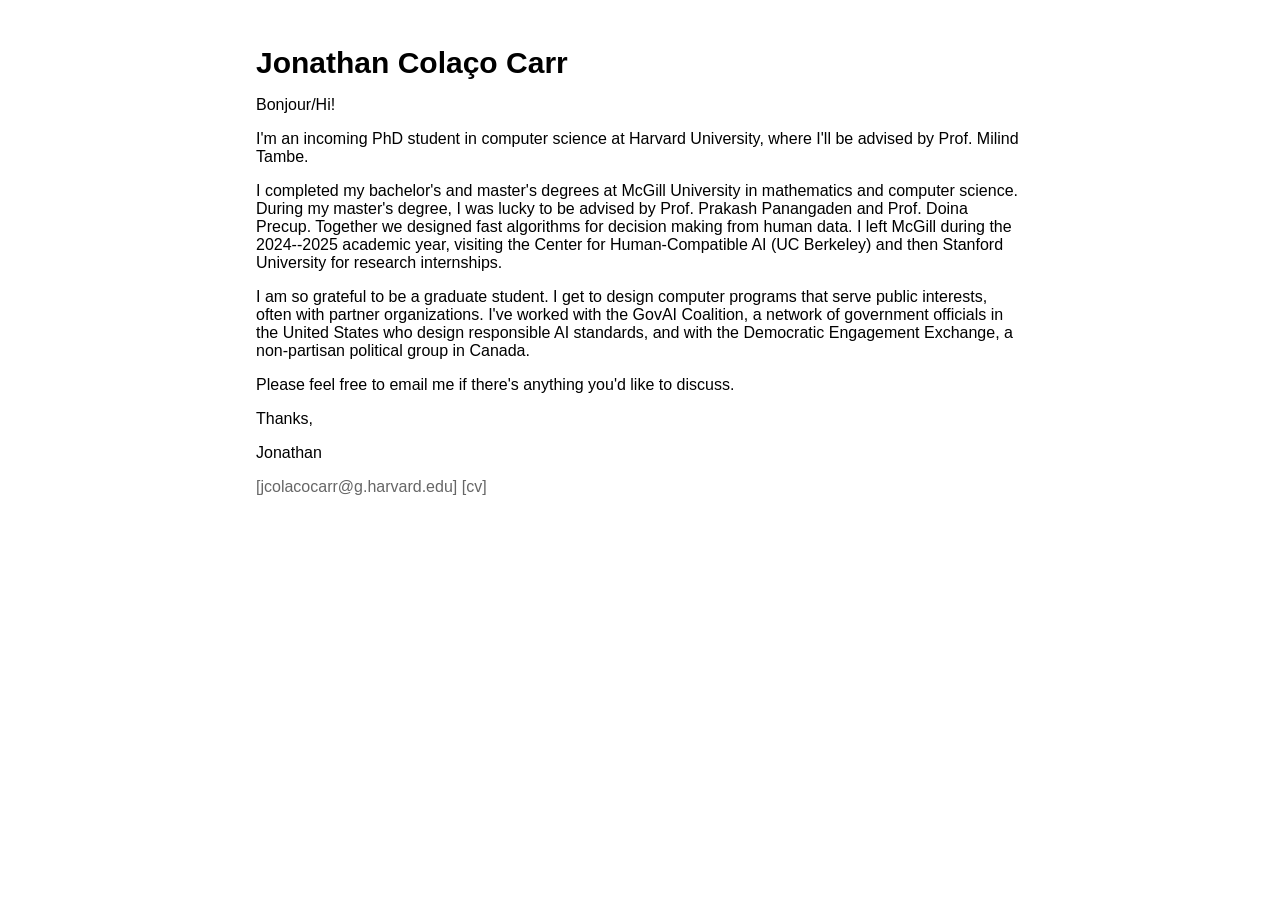
==== index.html @ 4a64e626 "Update wording" ====
<!DOCTYPE html>
<html lang="en">
<head>
    <meta charset="UTF-8">
    <link rel="preconnect" href="https://fonts.googleapis.com">
<link rel="preconnect" href="https://fonts.gstatic.com" crossorigin>
<link href="https://fonts.googleapis.com/css2?family=EB+Garamond:ital,wght@0,400..800;1,400..800&family=IBM+Plex+Sans+Condensed:ital,wght@0,100;0,200;0,300;0,400;0,500;0,600;0,700;1,100;1,200;1,300;1,400;1,500;1,600;1,700&family=Lora:ital,wght@0,400..700;1,400..700&display=swap" rel="stylesheet">
    <title>Jonathan Cola&ccedil;o Carr</title>
    <link rel="stylesheet" href="styles.css">
</head>
<body>
<div id="page-container">
    <div id="content-wrap">
    <h1>Jonathan Cola&ccedil;o Carr</h1>
    <div id="body-wrapper">
        <!--
        <div id="greetings">
            <h3>Bonjour/Hi!</h3>
        </div>
        -->
        <div id="bio" class="lora-light">
            <p>Bonjour/Hi!</p>
            <p> I'm an incoming PhD student in computer science at Harvard University, where I'll be advised by <a href="https://teamcore.seas.harvard.edu/tambe/" class="noFrills">Prof. Milind Tambe</a>.
            <!--
            <a href="https://mila.quebec/en" class="noFrills">Mila</a>. I'm advised by <a href="https://www.cs.mcgill.ca/~prakash/" class="noFrills">Prof. Prakash Panangaden</a> and <a href="https://cs.mcgill.ca/~dprecup/" class="noFrills">Prof. Doina Precup</a>, and I do research on value alignment. In September 2026, I will begin a PhD at Harvard University.
            -->
            </p>
            <p>I completed my bachelor's and master's degrees at McGill University in mathematics and computer science. During my master's degree, I was lucky to be advised by <a href="https://cs.mcgill.ca/~prakash/" class="noFrills">Prof. Prakash Panangaden</a> and <a href="https://cs.mcgill.ca/~dprecup/" class="noFrills">Prof. Doina Precup</a>. Together we designed fast algorithms for decision making from human data. I left McGill during the 2024--2025 academic year, visiting the <a href="https://humancompatible.ai/" class="noFrills">Center for Human-Compatible AI</a> (UC Berkeley) and then Stanford University for research internships.
            </p>

            <!--
            <p>
            I was a visiting student researcher at Stanford University during the 2024&#8211;2025 academic year, where I worked with <a href="https://web.stanford.edu/~bvr/" class="noFrills">Prof. Benjamin Van Roy</a>. Prior to that, I was a research intern at the <a href="https://humancompatible.ai/" class="noFrills">Center for Human-Compatible AI</a> (UC Berkeley), working with <a href="https://camallen.net/" class="noFrills">Cameron Allen</a>. My master’s research was supported by the NSERC Canada Graduate Scholarship and a Mitacs GlobaLink research award.
            </p>

            <p>My recent projects have asked a few simple questions:<br>
            <ul>
            <li><i>Which preference models can AI systems satisfy?</i> Many sequential decision-making algorithms assume that our goals can be captured by a single statistic (sometimes called ``reward'').
                This is often not the case, and I've explored two alternative algorithms that can handle different kinds feedback.
            </li>
            <br>
            <li><i>What is the "Helpful and Harmless" tradeoff? What resolves it?</i> After a thorough audit of this alledged trade-off in language models, this seemed less of a fundamental problem and more of a methodology problem.
                I believe that adding structure to the data will help. I've shown that this works for agents in sequential decision-making tasks.
            </li>
            </ul>
            </p>
            -->
            <p>
                I am so grateful to be a graduate student. I get to design computer programs that serve public interests, often with partner organizations. I've worked with the <a href="https://www.sanjoseca.gov/your-government/departments-offices/information-technology/ai-reviews-algorithm-register/govai-coalition" class="noFrills">GovAI Coalition</a>, a network of government officials in the United States who design responsible AI standards, and with the <a href="https://www.engagedemocracy.ca/" class="noFrills">Democratic Engagement Exchange</a>, a non-partisan political group in Canada.
            </p>
            <p>
                Please feel free to email me if there's anything you'd like to discuss.
            </p>
            <p>
                Thanks,
            </p>
            <p>Jonathan</p>
        </div>
    <div id="email-wrapper">
        <p>[<a href="mailto:jonathan.colacocarr@mail.mcgill.ca" class="noFrills">jcolacocarr@g.harvard.edu</a>]
        [<a href="J_Colaco_Carr_cv_aug2026.pdf" class="noFrills">cv</a>]
    </div>
    <!--
    <div id="links" class="ibm-plex-sans-condensed-light">
        <p><span style="font-size:1.17em">You can find my work on</span><br>
            <a href="https://scholar.google.com/citations?user=IRKWTTwAAAAJ&hl=en">Google Scholar</a>,
            <a href="https://github.com/j-c-carr/">GitHub</a> or
            <a href="https://www.linkedin.com/in/jonathan-colaco-carr/">Linkedin</a>.
    </div>
    -->
    </div>
    </div>
</div>
</body>
</html>
---- styles.css ----
html, body {
  margin: 0;
  font-family: "HelveticaNeue-Light", Helvetica, Arial, sans-serif;
}
#page-container {
  position: relative;
  min-height: 90vh;
}

#content-wrap {
  padding-bottom: 4em; /* space for footer */
}

h1 {
    padding-left: 20%;
    font-size: 30px;
    font-family: "HelveticaNeue-Light", Helvetica, Arial, sans-serif;
  margin-bottom: 0.25rem;
}
h3 {
  font-family: "HelveticaNeue-Light", Helvetica, Arial, sans-serif;
}

#email-wrapper {
  max-width: 800px;
  padding-left: 0%;
  padding-right: 20%;
  color: #666;
  font-family: "HelveticaNeue-Light", Helvetica, Arial, sans-serif;
}

#email-wrapper p {
  margin: 0;
}

body {
  padding-top: 2%;
}

#body-wrapper {
  max-width: 800px;
  padding-left: 20%;
  padding-right: 20%;
}
#links {
  padding-top: 2%;
  text-align: right;
}
a {
  color: #800080;
}

a.noFrills,
a.noFrills:visited,
a.noFrills:hover,
a.noFrills:active,
a.noFrills:focus {
  color: inherit;       /* Use the surrounding text color */
  text-decoration: none; /* Remove underline */
  pointer-events: auto; /* Keeps it clickable; remove if you don't want it to behave like a link */
}
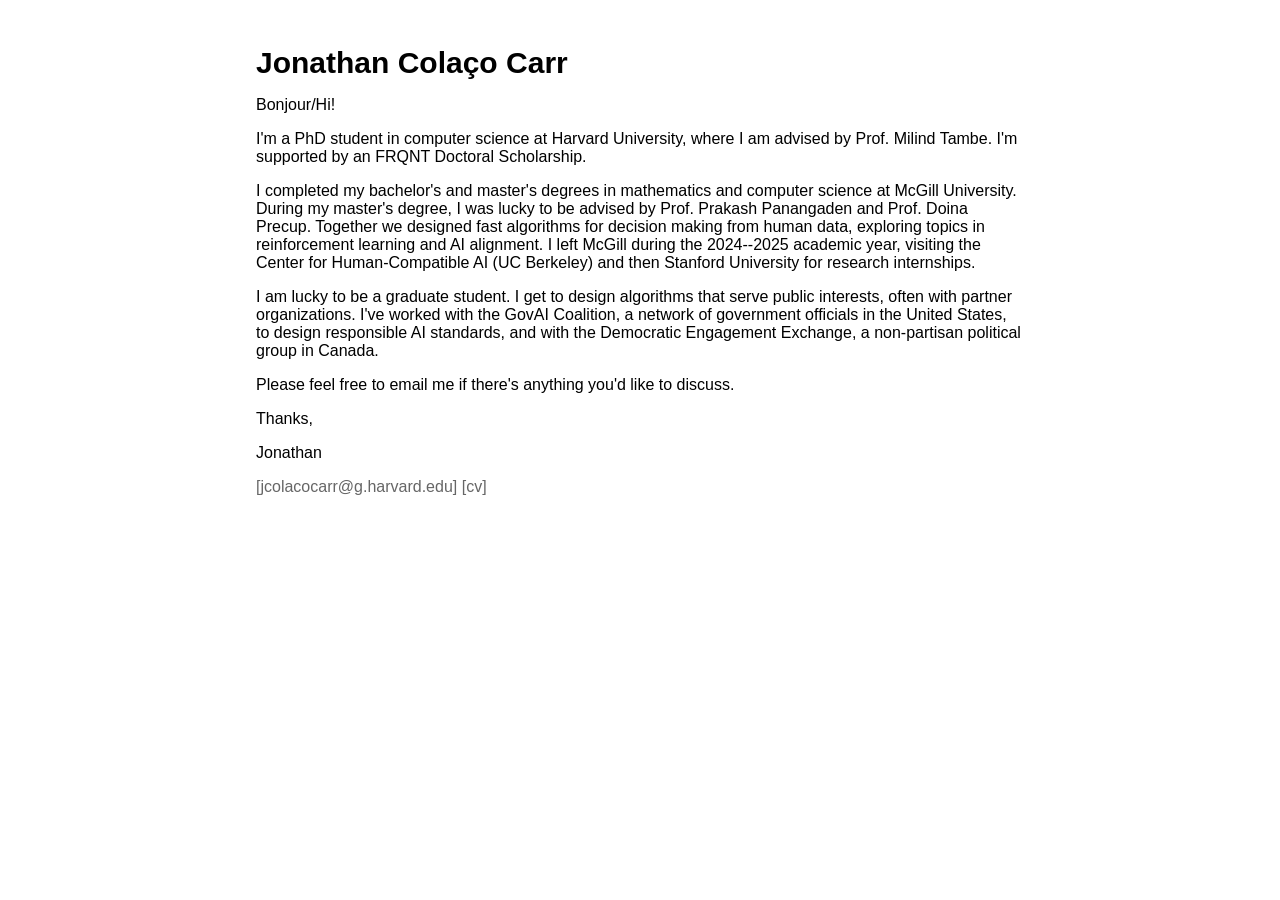
==== commit 7b5026ed: "Update index" ====
--- a/index.html
+++ b/index.html
@@ -20,12 +20,12 @@
         -->
         <div id="bio" class="lora-light">
             <p>Bonjour/Hi!</p>
-            <p> I'm an incoming PhD student in computer science at Harvard University, where I'll be advised by <a href="https://teamcore.seas.harvard.edu/tambe/" class="noFrills">Prof. Milind Tambe</a>.
+            <p> I'm a PhD student in computer science at Harvard University, where I am advised by <a href="https://teamcore.seas.harvard.edu/tambe/" class="noFrills">Prof. Milind Tambe</a>. I'm supported by an FRQNT Doctoral Scholarship.
             <!--
             <a href="https://mila.quebec/en" class="noFrills">Mila</a>. I'm advised by <a href="https://www.cs.mcgill.ca/~prakash/" class="noFrills">Prof. Prakash Panangaden</a> and <a href="https://cs.mcgill.ca/~dprecup/" class="noFrills">Prof. Doina Precup</a>, and I do research on value alignment. In September 2026, I will begin a PhD at Harvard University.
             -->
             </p>
-            <p>I completed my bachelor's and master's degrees at McGill University in mathematics and computer science. During my master's degree, I was lucky to be advised by <a href="https://cs.mcgill.ca/~prakash/" class="noFrills">Prof. Prakash Panangaden</a> and <a href="https://cs.mcgill.ca/~dprecup/" class="noFrills">Prof. Doina Precup</a>. Together we designed fast algorithms for decision making from human data. I left McGill during the 2024--2025 academic year, visiting the <a href="https://humancompatible.ai/" class="noFrills">Center for Human-Compatible AI</a> (UC Berkeley) and then Stanford University for research internships.
+            <p>I completed my bachelor's and master's degrees in mathematics and computer science at McGill University. During my master's degree, I was lucky to be advised by <a href="https://cs.mcgill.ca/~prakash/" class="noFrills">Prof. Prakash Panangaden</a> and <a href="https://cs.mcgill.ca/~dprecup/" class="noFrills">Prof. Doina Precup</a>. Together we designed fast algorithms for decision making from human data, exploring topics in reinforcement learning and AI alignment. I left McGill during the 2024--2025 academic year, visiting the <a href="https://humancompatible.ai/" class="noFrills">Center for Human-Compatible AI</a> (UC Berkeley) and then Stanford University for research internships.
             </p>
 
             <!--
@@ -46,7 +46,7 @@
             </p>
             -->
             <p>
-                I am so grateful to be a graduate student. I get to design computer programs that serve public interests, often with partner organizations. I've worked with the <a href="https://www.sanjoseca.gov/your-government/departments-offices/information-technology/ai-reviews-algorithm-register/govai-coalition" class="noFrills">GovAI Coalition</a>, a network of government officials in the United States who design responsible AI standards, and with the <a href="https://www.engagedemocracy.ca/" class="noFrills">Democratic Engagement Exchange</a>, a non-partisan political group in Canada.
+                I am lucky to be a graduate student. I get to design algorithms that serve public interests, often with partner organizations. I've worked with the <a href="https://www.sanjoseca.gov/your-government/departments-offices/information-technology/ai-reviews-algorithm-register/govai-coalition" class="noFrills">GovAI Coalition</a>, a network of government officials in the United States, to design responsible AI standards, and with the <a href="https://www.engagedemocracy.ca/" class="noFrills">Democratic Engagement Exchange</a>, a non-partisan political group in Canada.
             </p>
             <p>
                 Please feel free to email me if there's anything you'd like to discuss.
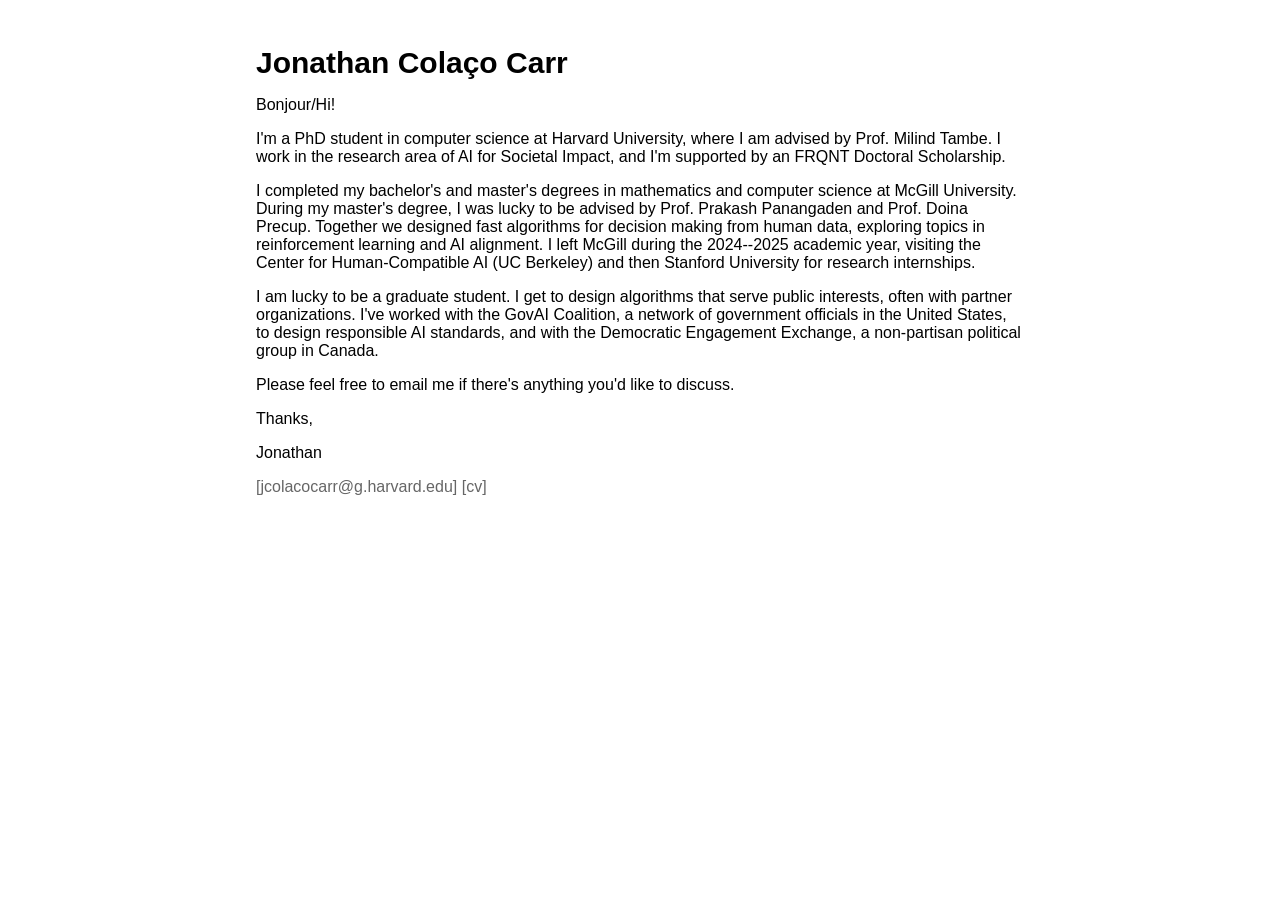
==== commit 742ac208: "Add societal impact" ====
--- a/index.html
+++ b/index.html
@@ -20,7 +20,7 @@
         -->
         <div id="bio" class="lora-light">
             <p>Bonjour/Hi!</p>
-            <p> I'm a PhD student in computer science at Harvard University, where I am advised by <a href="https://teamcore.seas.harvard.edu/tambe/" class="noFrills">Prof. Milind Tambe</a>. I'm supported by an FRQNT Doctoral Scholarship.
+            <p> I'm a PhD student in computer science at Harvard University, where I am advised by <a href="https://teamcore.seas.harvard.edu/tambe/" class="noFrills">Prof. Milind Tambe</a>. I work in the research area of AI for Societal Impact, and I'm supported by an FRQNT Doctoral Scholarship.
             <!--
             <a href="https://mila.quebec/en" class="noFrills">Mila</a>. I'm advised by <a href="https://www.cs.mcgill.ca/~prakash/" class="noFrills">Prof. Prakash Panangaden</a> and <a href="https://cs.mcgill.ca/~dprecup/" class="noFrills">Prof. Doina Precup</a>, and I do research on value alignment. In September 2026, I will begin a PhD at Harvard University.
             -->
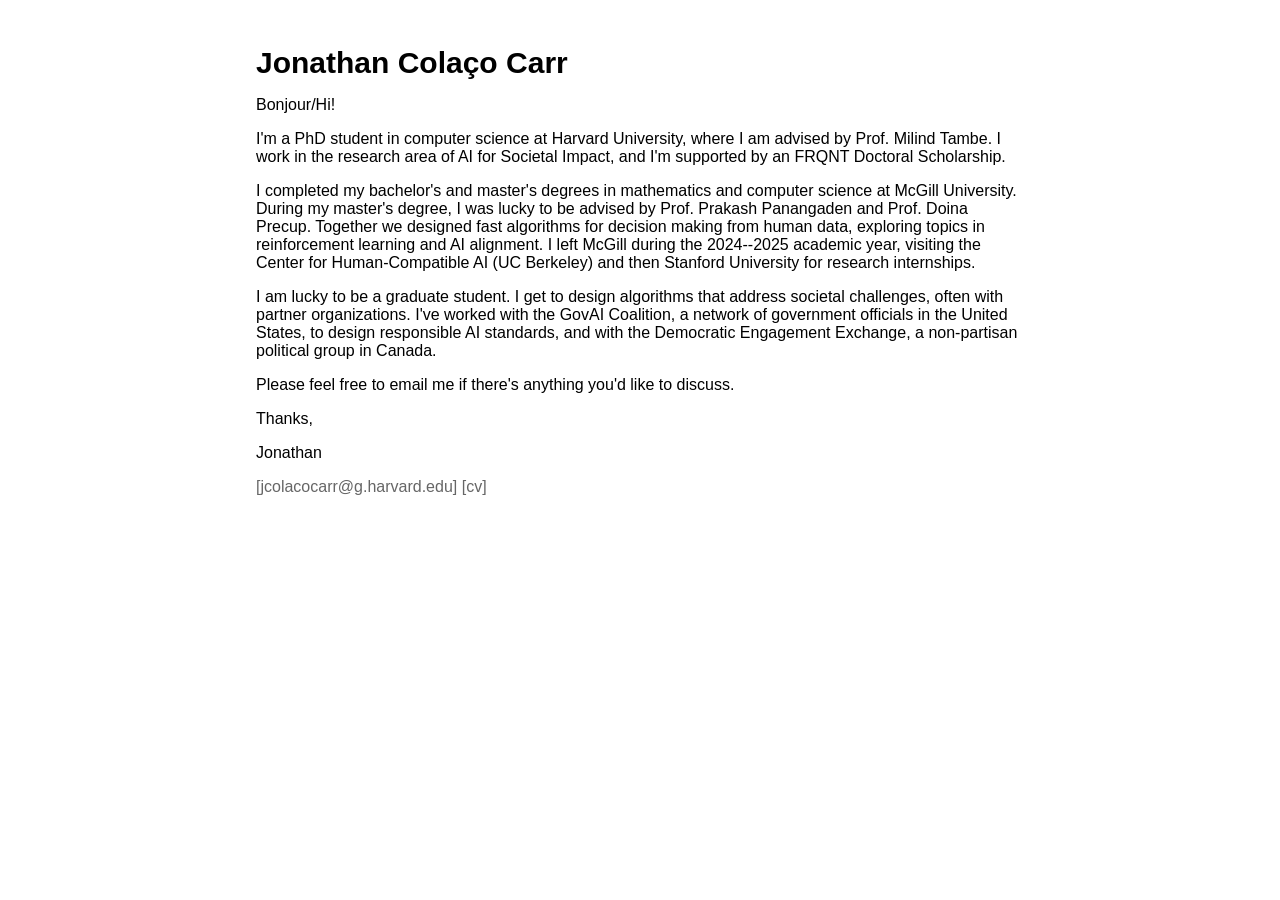
==== commit deb12dfc: "Remove bookmarks from cv" ====
--- a/index.html
+++ b/index.html
@@ -46,7 +46,7 @@
             </p>
             -->
             <p>
-                I am lucky to be a graduate student. I get to design algorithms that serve public interests, often with partner organizations. I've worked with the <a href="https://www.sanjoseca.gov/your-government/departments-offices/information-technology/ai-reviews-algorithm-register/govai-coalition" class="noFrills">GovAI Coalition</a>, a network of government officials in the United States, to design responsible AI standards, and with the <a href="https://www.engagedemocracy.ca/" class="noFrills">Democratic Engagement Exchange</a>, a non-partisan political group in Canada.
+                I am lucky to be a graduate student. I get to design algorithms that address societal challenges, often with partner organizations. I've worked with the <a href="https://www.sanjoseca.gov/your-government/departments-offices/information-technology/ai-reviews-algorithm-register/govai-coalition" class="noFrills">GovAI Coalition</a>, a network of government officials in the United States, to design responsible AI standards, and with the <a href="https://www.engagedemocracy.ca/" class="noFrills">Democratic Engagement Exchange</a>, a non-partisan political group in Canada.
             </p>
             <p>
                 Please feel free to email me if there's anything you'd like to discuss.
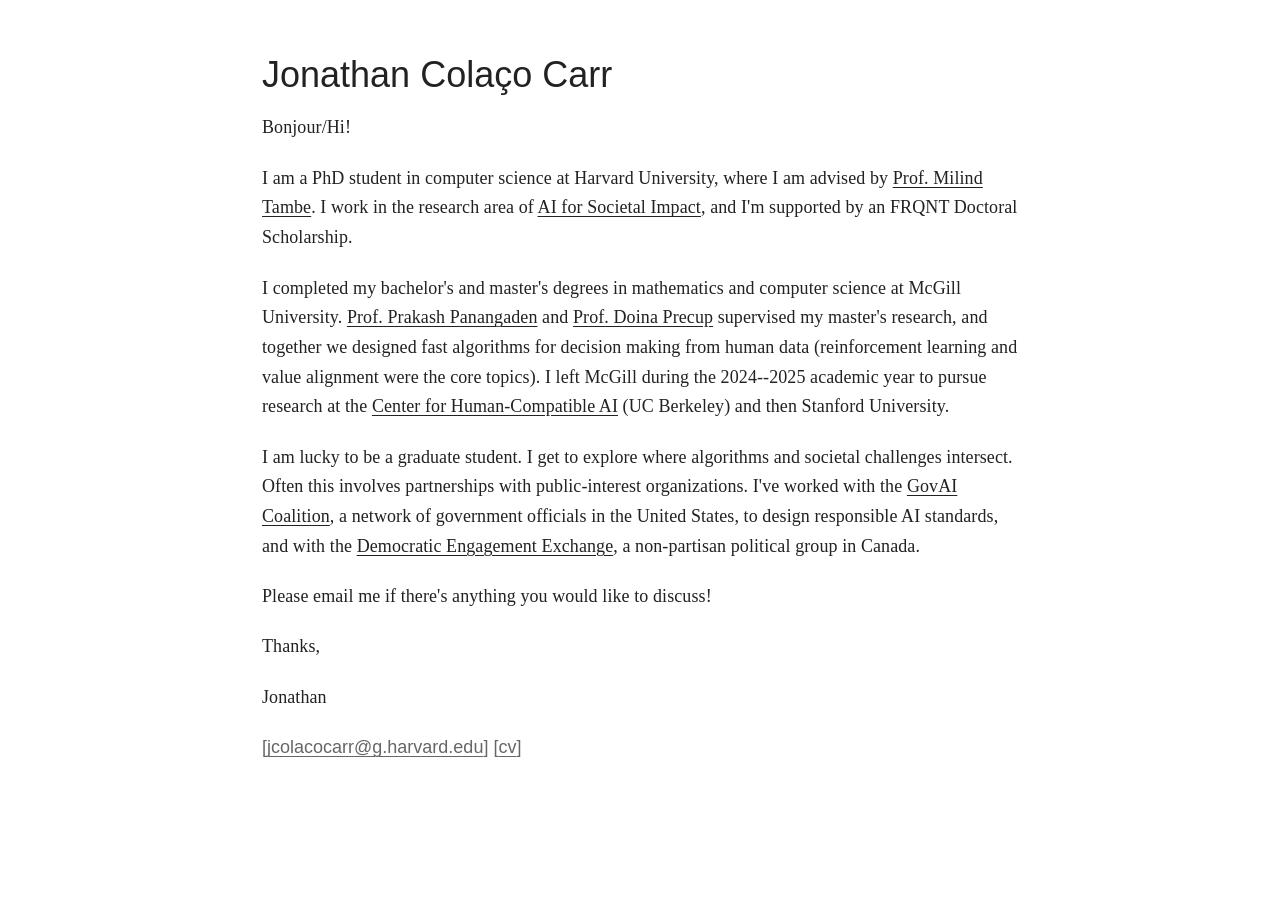
==== commit 56a95a70: "Improve site readability" ====
--- a/index.html
+++ b/index.html
@@ -20,12 +20,12 @@
         -->
         <div id="bio" class="lora-light">
             <p>Bonjour/Hi!</p>
-            <p> I'm a PhD student in computer science at Harvard University, where I am advised by <a href="https://teamcore.seas.harvard.edu/tambe/" class="noFrills">Prof. Milind Tambe</a>. I work in the research area of AI for Societal Impact, and I'm supported by an FRQNT Doctoral Scholarship.
+            <p> I am a PhD student in computer science at Harvard University, where I am advised by <a href="https://teamcore.seas.harvard.edu/tambe/" class="noFrills">Prof. Milind Tambe</a>. I work in the research area of <a href="https://www.computer.org/csdl/magazine/ex/2025/03/11031151/27sQKxTfXIk" class="noFrills">AI for Societal Impact</a>, and I'm supported by an FRQNT Doctoral Scholarship.
             <!--
             <a href="https://mila.quebec/en" class="noFrills">Mila</a>. I'm advised by <a href="https://www.cs.mcgill.ca/~prakash/" class="noFrills">Prof. Prakash Panangaden</a> and <a href="https://cs.mcgill.ca/~dprecup/" class="noFrills">Prof. Doina Precup</a>, and I do research on value alignment. In September 2026, I will begin a PhD at Harvard University.
             -->
             </p>
-            <p>I completed my bachelor's and master's degrees in mathematics and computer science at McGill University. During my master's degree, I was lucky to be advised by <a href="https://cs.mcgill.ca/~prakash/" class="noFrills">Prof. Prakash Panangaden</a> and <a href="https://cs.mcgill.ca/~dprecup/" class="noFrills">Prof. Doina Precup</a>. Together we designed fast algorithms for decision making from human data, exploring topics in reinforcement learning and AI alignment. I left McGill during the 2024--2025 academic year, visiting the <a href="https://humancompatible.ai/" class="noFrills">Center for Human-Compatible AI</a> (UC Berkeley) and then Stanford University for research internships.
+            <p>I completed my bachelor's and master's degrees in mathematics and computer science at McGill University. <a href="https://cs.mcgill.ca/~prakash/" class="noFrills">Prof. Prakash Panangaden</a> and <a href="https://cs.mcgill.ca/~dprecup/" class="noFrills">Prof. Doina Precup</a> supervised my master's research, and together we designed fast algorithms for decision making from human data (reinforcement learning and value alignment were the core topics). I left McGill during the 2024--2025 academic year to pursue research at the <a href="https://humancompatible.ai/" class="noFrills">Center for Human-Compatible AI</a> (UC Berkeley) and then Stanford University.
             </p>
 
             <!--
@@ -46,10 +46,10 @@
             </p>
             -->
             <p>
-                I am lucky to be a graduate student. I get to design algorithms that address societal challenges, often with partner organizations. I've worked with the <a href="https://www.sanjoseca.gov/your-government/departments-offices/information-technology/ai-reviews-algorithm-register/govai-coalition" class="noFrills">GovAI Coalition</a>, a network of government officials in the United States, to design responsible AI standards, and with the <a href="https://www.engagedemocracy.ca/" class="noFrills">Democratic Engagement Exchange</a>, a non-partisan political group in Canada.
+                I am lucky to be a graduate student. I get to explore where algorithms and societal challenges intersect. Often this involves partnerships with public-interest organizations. I've worked with the <a href="https://www.sanjoseca.gov/your-government/departments-offices/information-technology/ai-reviews-algorithm-register/govai-coalition" class="noFrills">GovAI Coalition</a>, a network of government officials in the United States, to design responsible AI standards, and with the <a href="https://www.engagedemocracy.ca/" class="noFrills">Democratic Engagement Exchange</a>, a non-partisan political group in Canada.
             </p>
             <p>
-                Please feel free to email me if there's anything you'd like to discuss.
+                Please email me if there's anything you would like to discuss!
             </p>
             <p>
                 Thanks,
--- a/styles.css
+++ b/styles.css
@@ -1,6 +1,9 @@
 html, body {
   margin: 0;
-  font-family: "HelveticaNeue-Light", Helvetica, Arial, sans-serif;
+  font-family: "Lora", Georgia, serif;
+  color: #222;
+  font-size: 18px;
+  line-height: 1.65;
 }
 #page-container {
   position: relative;
@@ -12,19 +15,24 @@
 }
 
 h1 {
-    padding-left: 20%;
-    font-size: 30px;
-    font-family: "HelveticaNeue-Light", Helvetica, Arial, sans-serif;
-  margin-bottom: 0.25rem;
+  width: min(42rem, 100%);
+  margin: 0 auto 1rem;
+  padding: 0;
+  font-family: "IBM Plex Sans Condensed", Helvetica, Arial, sans-serif;
+  font-size: 2rem;
+  font-weight: 500;
+  line-height: 1.15;
 }
 h3 {
   font-family: "HelveticaNeue-Light", Helvetica, Arial, sans-serif;
 }
 
 #email-wrapper {
-  max-width: 800px;
-  padding-left: 0%;
-  padding-right: 20%;
+  box-sizing: border-box;
+  width: min(42rem, 100%);
+  max-width: none;
+  margin: 0 auto;
+  padding: 0;
   color: #666;
   font-family: "HelveticaNeue-Light", Helvetica, Arial, sans-serif;
 }
@@ -34,13 +42,20 @@
 }
 
 body {
-  padding-top: 2%;
+  padding: 3rem 1.25rem;
 }
 
 #body-wrapper {
-  max-width: 800px;
-  padding-left: 20%;
-  padding-right: 20%;
+  box-sizing: border-box;
+  width: min(42rem, 100%);
+  max-width: none;
+  margin: 0 auto;
+  padding: 0;
+}
+
+#bio p {
+  margin: 0 0 1.15rem;
+  letter-spacing: 0.005em;
 }
 #links {
   padding-top: 2%;
@@ -55,8 +70,10 @@
 a.noFrills:hover,
 a.noFrills:active,
 a.noFrills:focus {
-  color: inherit;       /* Use the surrounding text color */
-  text-decoration: none; /* Remove underline */
-  pointer-events: auto; /* Keeps it clickable; remove if you don't want it to behave like a link */
+  color: inherit;
+  text-decoration: underline;
+  text-decoration-thickness: 1px;
+  text-underline-offset: 0.14em;
+  pointer-events: auto;
 }
 
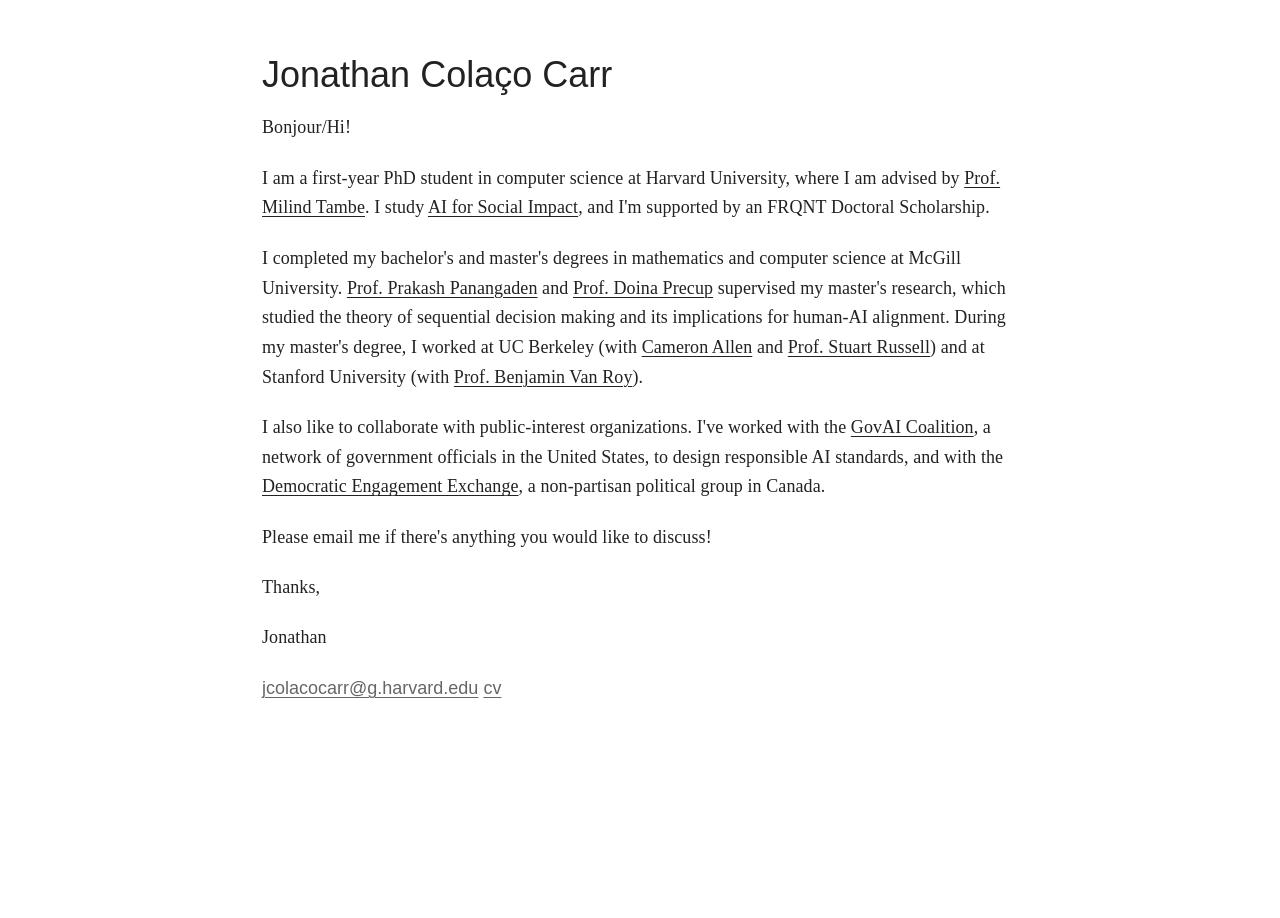
==== commit 98d8301e: "Update index" ====
--- a/index.html
+++ b/index.html
@@ -20,12 +20,12 @@
         -->
         <div id="bio" class="lora-light">
             <p>Bonjour/Hi!</p>
-            <p> I am a PhD student in computer science at Harvard University, where I am advised by <a href="https://teamcore.seas.harvard.edu/tambe/" class="noFrills">Prof. Milind Tambe</a>. I work in the research area of <a href="https://www.computer.org/csdl/magazine/ex/2025/03/11031151/27sQKxTfXIk" class="noFrills">AI for Societal Impact</a>, and I'm supported by an FRQNT Doctoral Scholarship.
+            <p> I am a first-year PhD student in computer science at Harvard University, where I am advised by <a href="https://teamcore.seas.harvard.edu/tambe/" class="noFrills">Prof. Milind Tambe</a>. I study <a href="https://www.computer.org/csdl/magazine/ex/2025/03/11031151/27sQKxTfXIk" class="noFrills">AI for Social Impact</a>, and I'm supported by an FRQNT Doctoral Scholarship.
             <!--
             <a href="https://mila.quebec/en" class="noFrills">Mila</a>. I'm advised by <a href="https://www.cs.mcgill.ca/~prakash/" class="noFrills">Prof. Prakash Panangaden</a> and <a href="https://cs.mcgill.ca/~dprecup/" class="noFrills">Prof. Doina Precup</a>, and I do research on value alignment. In September 2026, I will begin a PhD at Harvard University.
             -->
             </p>
-            <p>I completed my bachelor's and master's degrees in mathematics and computer science at McGill University. <a href="https://cs.mcgill.ca/~prakash/" class="noFrills">Prof. Prakash Panangaden</a> and <a href="https://cs.mcgill.ca/~dprecup/" class="noFrills">Prof. Doina Precup</a> supervised my master's research, and together we designed fast algorithms for decision making from human data (reinforcement learning and value alignment were the core topics). I left McGill during the 2024--2025 academic year to pursue research at the <a href="https://humancompatible.ai/" class="noFrills">Center for Human-Compatible AI</a> (UC Berkeley) and then Stanford University.
+            <p>I completed my bachelor's and master's degrees in mathematics and computer science at McGill University. <a href="https://cs.mcgill.ca/~prakash/" class="noFrills">Prof. Prakash Panangaden</a> and <a href="https://cs.mcgill.ca/~dprecup/" class="noFrills">Prof. Doina Precup</a> supervised my master's research, which studied the theory of sequential decision making and its implications for human-AI alignment. During my master's degree, I worked at UC Berkeley (with <a href="https://camallen.net/" class="noFrills">Cameron Allen</a> and <a href="https://people.eecs.berkeley.edu/~russell/" class="noFrills">Prof. Stuart Russell</a>) and at Stanford University (with <a href="https://web.stanford.edu/~bvr/" class="noFrills">Prof. Benjamin Van Roy</a>).
             </p>
 
             <!--
@@ -46,7 +46,7 @@
             </p>
             -->
             <p>
-                I am lucky to be a graduate student. I get to explore where algorithms and societal challenges intersect. Often this involves partnerships with public-interest organizations. I've worked with the <a href="https://www.sanjoseca.gov/your-government/departments-offices/information-technology/ai-reviews-algorithm-register/govai-coalition" class="noFrills">GovAI Coalition</a>, a network of government officials in the United States, to design responsible AI standards, and with the <a href="https://www.engagedemocracy.ca/" class="noFrills">Democratic Engagement Exchange</a>, a non-partisan political group in Canada.
+                I also like to collaborate with public-interest organizations. I've worked with the <a href="https://www.sanjoseca.gov/your-government/departments-offices/information-technology/ai-reviews-algorithm-register/govai-coalition" class="noFrills">GovAI Coalition</a>, a network of government officials in the United States, to design responsible AI standards, and with the <a href="https://www.engagedemocracy.ca/" class="noFrills">Democratic Engagement Exchange</a>, a non-partisan political group in Canada.
             </p>
             <p>
                 Please email me if there's anything you would like to discuss!
@@ -57,8 +57,8 @@
             <p>Jonathan</p>
         </div>
     <div id="email-wrapper">
-        <p>[<a href="mailto:jonathan.colacocarr@mail.mcgill.ca" class="noFrills">jcolacocarr@g.harvard.edu</a>]
-        [<a href="J_Colaco_Carr_cv_aug2026.pdf" class="noFrills">cv</a>]
+        <p><a href="mailto:jonathan.colacocarr@mail.mcgill.ca" class="noFrills">jcolacocarr@g.harvard.edu</a>
+        <a href="J_Colaco_Carr_cv_aug2026.pdf" class="noFrills">cv</a>
     </div>
     <!--
     <div id="links" class="ibm-plex-sans-condensed-light">
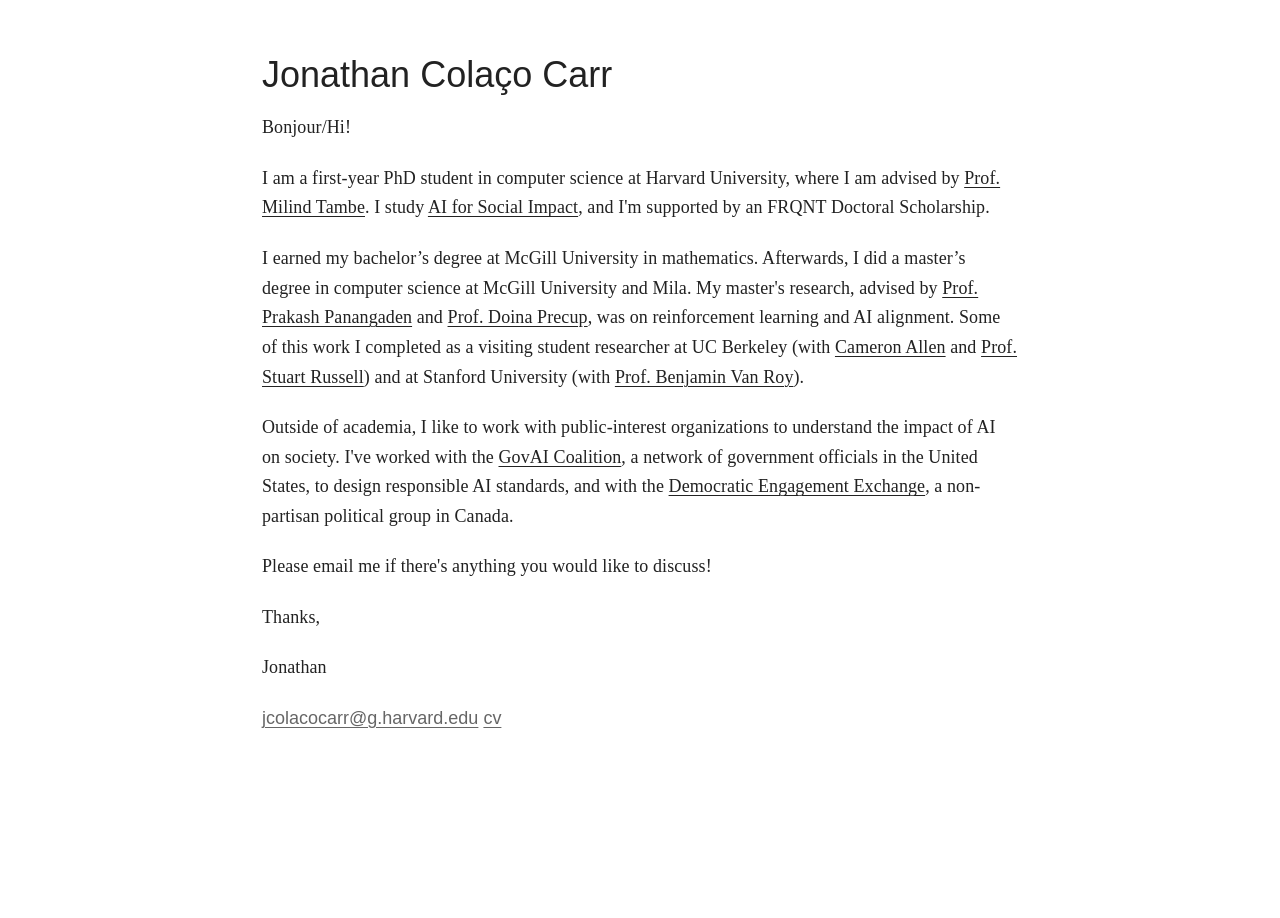
==== commit 734f5c03: "Wording updates" ====
--- a/index.html
+++ b/index.html
@@ -22,10 +22,14 @@
             <p>Bonjour/Hi!</p>
             <p> I am a first-year PhD student in computer science at Harvard University, where I am advised by <a href="https://teamcore.seas.harvard.edu/tambe/" class="noFrills">Prof. Milind Tambe</a>. I study <a href="https://www.computer.org/csdl/magazine/ex/2025/03/11031151/27sQKxTfXIk" class="noFrills">AI for Social Impact</a>, and I'm supported by an FRQNT Doctoral Scholarship.
             <!--
-            <a href="https://mila.quebec/en" class="noFrills">Mila</a>. I'm advised by <a href="https://www.cs.mcgill.ca/~prakash/" class="noFrills">Prof. Prakash Panangaden</a> and <a href="https://cs.mcgill.ca/~dprecup/" class="noFrills">Prof. Doina Precup</a>, and I do research on value alignment. In September 2026, I will begin a PhD at Harvard University.
+                    <a href="https://mila.quebec/en" class="noFrills">Mila</a>. I'm I completed my bachelor's and master's degrees in mathematics and computer science at McGill University. <a href="https://cs.mcgill.ca/~prakash/" class="noFrills">Prof. Prakash Panangaden</a> and <a href="https://cs.mcgill.ca/~dprecup/" class="noFrills">Prof. Doina Precup</a> supervised my master's research, which studied the theory of sequential decision making and its implications for human-AI alignment. During my master's degree, I worked at UC Berkeley (with <a href="https://camallen.net/" class="noFrills">Cameron Allen</a> and <a href="https://people.eecs.berkeley.edu/~russell/" class="noFrills">Prof. Stuart Russell</a>) and at Stanford University (with <a href="https://web.stanford.edu/~bvr/" class="noFrills">Prof. Benjamin Van Roy</a>)aadvised by <a href="https://www.cs.mcgill.ca/~prakash/" class="noFrills">Prof. Prakash Panangaden</a> and <a href="https://cs.mcgill.ca/~dprecup/" class="noFrills">Prof. Doina Precup</a>, and I do research on value alignment. In September 2026, I will begin a PhD at Harvard University.
             -->
+
+            <!-- TODO: START WITH A SPECIFIC QUESTION. -->
             </p>
-            <p>I completed my bachelor's and master's degrees in mathematics and computer science at McGill University. <a href="https://cs.mcgill.ca/~prakash/" class="noFrills">Prof. Prakash Panangaden</a> and <a href="https://cs.mcgill.ca/~dprecup/" class="noFrills">Prof. Doina Precup</a> supervised my master's research, which studied the theory of sequential decision making and its implications for human-AI alignment. During my master's degree, I worked at UC Berkeley (with <a href="https://camallen.net/" class="noFrills">Cameron Allen</a> and <a href="https://people.eecs.berkeley.edu/~russell/" class="noFrills">Prof. Stuart Russell</a>) and at Stanford University (with <a href="https://web.stanford.edu/~bvr/" class="noFrills">Prof. Benjamin Van Roy</a>).
+            <p>
+                I earned my bachelor’s degree at McGill University in mathematics. Afterwards, I did a master’s degree in computer science at McGill University and Mila. My master's research, advised by <a href="https://cs.mcgill.ca/~prakash/" class="noFrills">Prof. Prakash Panangaden</a> and <a href="https://cs.mcgill.ca/~dprecup/" class="noFrills">Prof. Doina Precup</a>, was on reinforcement learning and AI alignment. Some of this work I completed as a visiting student researcher at UC Berkeley (with <a href="https://camallen.net/" class="noFrills">Cameron Allen</a> and <a href="https://people.eecs.berkeley.edu/~russell/" class="noFrills">Prof. Stuart Russell</a>) and at Stanford University (with <a href="https://web.stanford.edu/~bvr/" class="noFrills">Prof. Benjamin Van Roy</a>).
+
             </p>
 
             <!--
@@ -46,7 +50,7 @@
             </p>
             -->
             <p>
-                I also like to collaborate with public-interest organizations. I've worked with the <a href="https://www.sanjoseca.gov/your-government/departments-offices/information-technology/ai-reviews-algorithm-register/govai-coalition" class="noFrills">GovAI Coalition</a>, a network of government officials in the United States, to design responsible AI standards, and with the <a href="https://www.engagedemocracy.ca/" class="noFrills">Democratic Engagement Exchange</a>, a non-partisan political group in Canada.
+                Outside of academia, I like to work with public-interest organizations to understand the impact of AI on society. I've worked with the <a href="https://www.sanjoseca.gov/your-government/departments-offices/information-technology/ai-reviews-algorithm-register/govai-coalition" class="noFrills">GovAI Coalition</a>, a network of government officials in the United States, to design responsible AI standards, and with the <a href="https://www.engagedemocracy.ca/" class="noFrills">Democratic Engagement Exchange</a>, a non-partisan political group in Canada.
             </p>
             <p>
                 Please email me if there's anything you would like to discuss!
@@ -58,7 +62,7 @@
         </div>
     <div id="email-wrapper">
         <p><a href="mailto:jonathan.colacocarr@mail.mcgill.ca" class="noFrills">jcolacocarr@g.harvard.edu</a>
-        <a href="J_Colaco_Carr_cv_aug2026.pdf" class="noFrills">cv</a>
+        <a href="J_Colaco_Carr_cv_sep2026.pdf" class="noFrills">cv</a>
     </div>
     <!--
     <div id="links" class="ibm-plex-sans-condensed-light">
